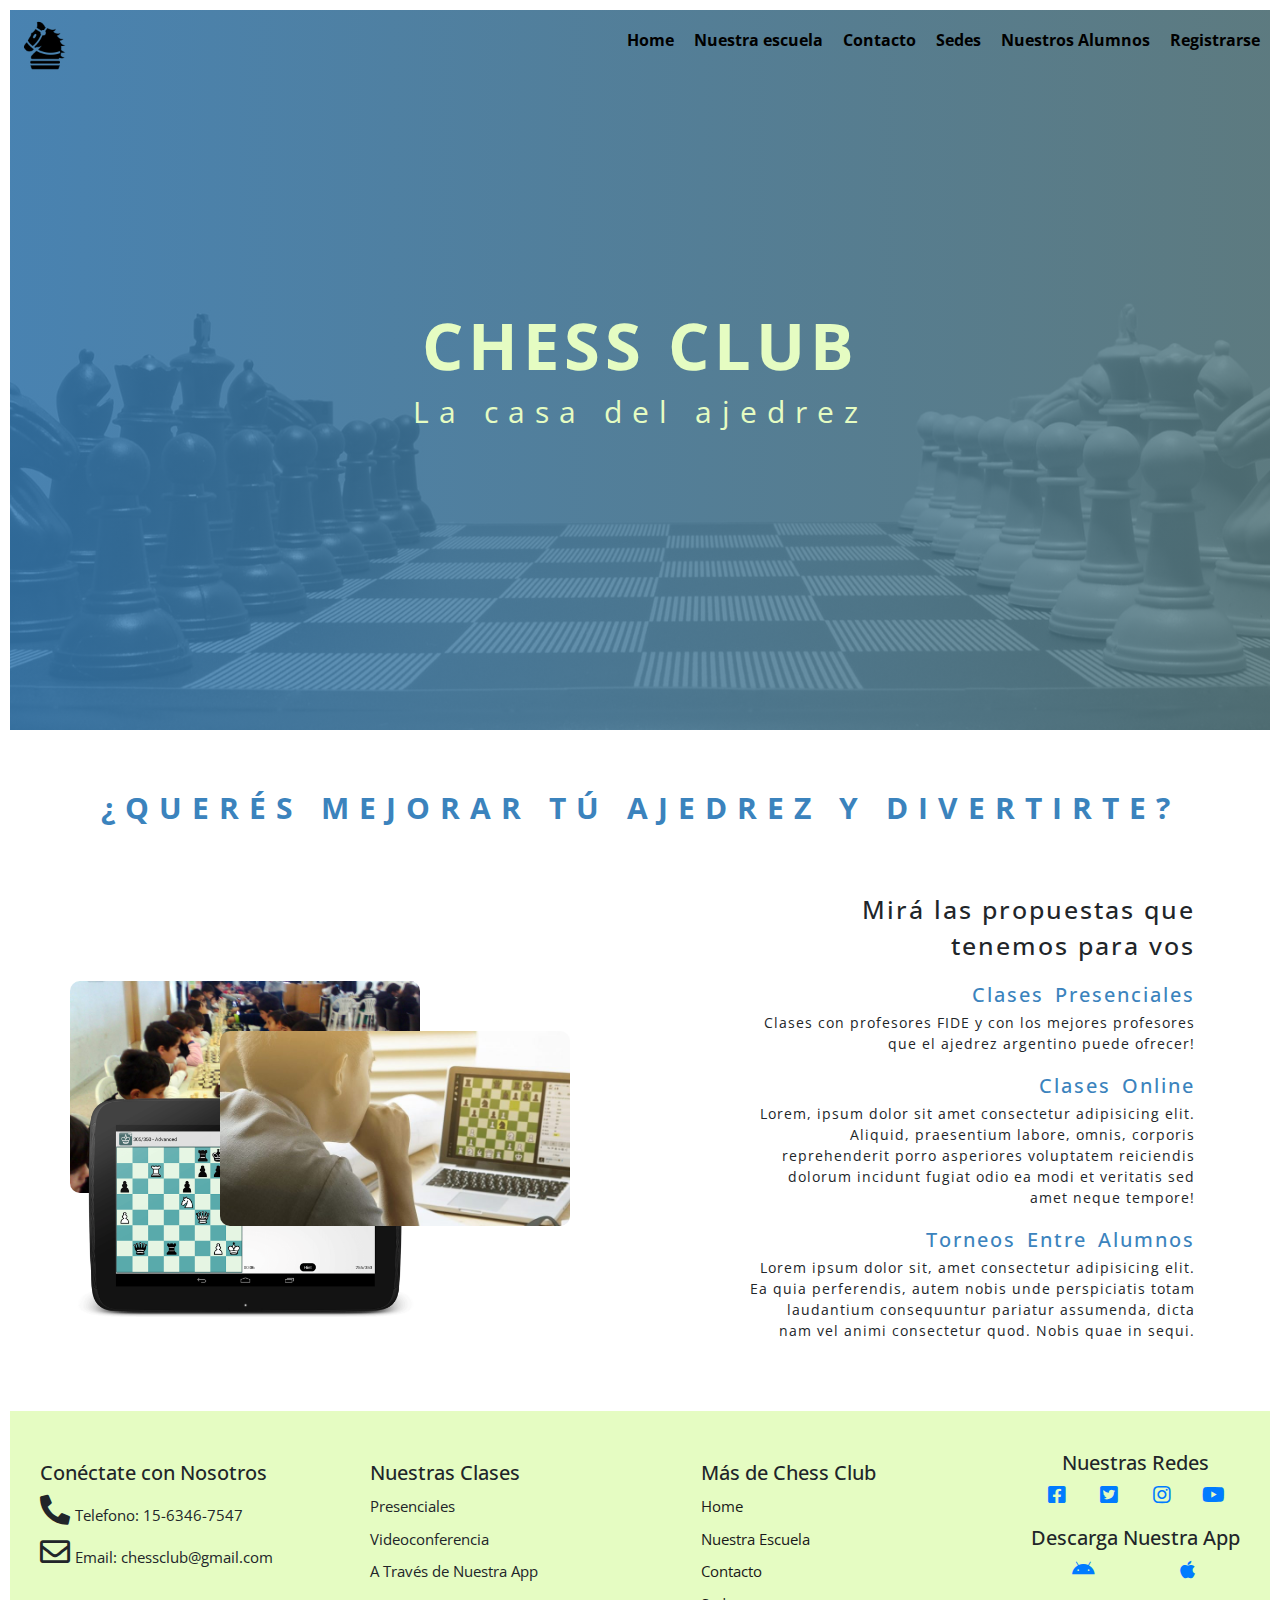
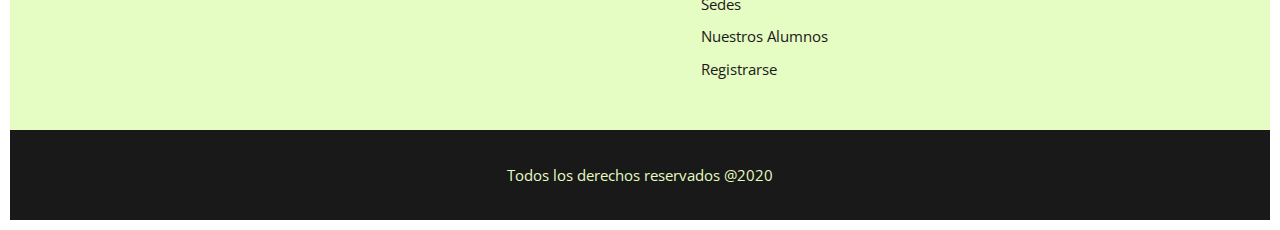
==== index.html @ 25981fa6 "first commit" ====
<!DOCTYPE html>
<html lang="en">

<head>
    <meta charset="UTF-8">
    <meta name="viewport" content="width=device-width, initial-scale=1.0">
    <link rel="stylesheet" href="css/fontawesome-free-5.14.0-web/css/all.css">
    <link rel="stylesheet" href="css/fontawesome-free-5.14.0-web/css/fontawesome.css">
    <link rel="stylesheet" href="css/fontawesome-free-5.14.0-web/css/regular.css">
    <link rel="stylesheet" href="css/fontawesome-free-5.14.0-web/css/solid.css">
    <link rel="stylesheet" href="https://stackpath.bootstrapcdn.com/bootstrap/4.5.2/css/bootstrap.min.css" integrity="sha384-JcKb8q3iqJ61gNV9KGb8thSsNjpSL0n8PARn9HuZOnIxN0hoP+VmmDGMN5t9UJ0Z" crossorigin="anonymous">
    <link rel="icon" href="img/favicon.png">
    <link rel="stylesheet" href="css/shared.css">
    <link rel="stylesheet" href="css/main.css">
    <title>Chess club</title>
</head>

<body>

    <header class="main-header">
        <div class="main-nav">
            <a href="index.html" class="main-header__link">
                <img src="img/logo.png" alt="Logo" class="main-header__logo">
            </a>
            <nav class="main-header__nav">
                <ul class="main-nav__items nav__items">
                    <li class="main-nav__item nav__item">
                        <a cla href="#" class="main-nav__link nav__link">Home</a>
                    </li>
                    <li class="main-nav__item nav__item">
                        <a cla href="about.html" class="main-nav__link nav__link">Nuestra escuela</a>
                    </li>
                    <li class="main-nav__item nav__item">
                        <a cla href="contact.html" class="main-nav__link nav__link">Contacto</a>
                    </li>
                    <li class="main-nav__item nav__item">
                        <a cla href="sedes.html" class="main-nav__link nav__link">Sedes</a>
                    </li>
                    <li class="main-nav__item nav__item">
                        <a cla href="alumnos.html" class="main-nav__link nav__link">Nuestros Alumnos</a>
                    </li>
                    <li class="main-nav__item nav__item">
                        <a cla href="register.html" class="main-nav__link nav__link">Registrarse</a>
                    </li>
                </ul>
            </nav>
        </div>
        <div class="header__text-box">
            <h1 class="main-title">Chess Club</h1>
            <span class="sub-title">La casa del ajedrez</span>
        </div>
    </header>

    <main>
        <section class="section-about">
            <h2 class="subtitle">¿Querés mejorar tú ajedrez y divertirte?</h2>
            <div class="container">
                <div class="row">
                    <div class="col-md-7 about__images">
                        <img src="img/chicos.jpg" class="about__image about__image--1" alt="Chicos Jugando">
                        <img src="img/tablet2.png" class="about__image about__image--2" alt="Tablet">
                        <img src="img/notebbok.jpg" class="about__image about__image--3" alt="Chicos Jugando">
                    </div>
                    <div class="col-md-5 about__description">
                        <h3 class="description__title">Mirá las propuestas que tenemos para vos</h3>
                        <h4 class="clase__title">Clases Presenciales</h4>
                        <p class="clase__description">Clases con profesores FIDE y con los mejores profesores que el ajedrez argentino puede ofrecer!</p>
                        <h4 class="clase__title">Clases Online</h4>
                        <p class="clase__description">Lorem, ipsum dolor sit amet consectetur adipisicing elit. Aliquid, praesentium labore, omnis, corporis reprehenderit porro asperiores voluptatem reiciendis dolorum incidunt fugiat odio ea modi et veritatis sed amet neque tempore!</p>
                        <h4 class="clase__title">Torneos entre Alumnos</h4>
                        <p class="clase__description">Lorem ipsum dolor sit, amet consectetur adipisicing elit. Ea quia perferendis, autem nobis unde perspiciatis totam laudantium consequuntur pariatur assumenda, dicta nam vel animi consectetur quod. Nobis quae in sequi.</p>
                    </div>
                </div>
            </div>
        </section>        
                 
        <section class="contact">
            <nav class="contact-list">
                <ul class="contact__items">
                    <li class="contact__item">
                        <h3 class="contact__title contact__title">
                            Conéctate con Nosotros
                        </h3>
                    </li>
                    <li class="contact__item">
                        <i class="fas fa-phone-alt fa-2x"></i>
                        <span class="contact__number">Telefono: 15-6346-7547</span>
                    </li>
                    <li class="contact__item">
                        <i class="far fa-envelope fa-2x"></i>
                        <span class="contact__email">Email: chessclub@gmail.com</span>
                    </li>
                </ul>
            </nav>
        
            <nav class="recursos">
                <ul class="recursos__items">
                    <li class="recursos__item">
                        <h3 class="contact__title recursos__title">
                            Nuestras Clases
                        </h3>
                    </li>
                    <li class="recursos__item">
                        <span class="recursos">Presenciales</span>
                    </li>
                    <li class="recursos__item">
                        <span class="recursos">Videoconferencia</span>
                    </li>
                    <li class="recursos__item">
                        <span class="recursos">A Través de Nuestra App</span>
                    </li>
                </ul>
            </nav>
        
            <nav class="subnavbar">
                <ul class="contact__items">
                    <li class="contact__item">
                        <h3 class="contact__title contact__title">Más de Chess Club</h3>
                    </li>
                    <li class="contact__item">
                        <a href="#">Home</a>
                    </li>
                    <li class="contact__item">
                        <a href="about.html">Nuestra Escuela</a>
                    </li>
                    <li class="contact__item">
                        <a href="contact.html">Contacto</a>
                    </li>
                    <li class="contact__item">
                        <a href="sedes.html">Sedes</a>
                    </li>
                    <li class="contact__item">
                        <a href="alumnos.html">Nuestros Alumnos</a>
                    </li>
                    <li class="contact__item contact__item--cta">
                        <a href="register.html">Registrarse</a>
                    </li>
                </ul>
            </nav>
        
            <nav class="social-media">
                <h3 class="contact__title social-media__title">Nuestras Redes</h3>
                <ul class="social-media__items">
                    <li class="social-media__item"><a href="https://www.facebook.com"><i class="fab fa-facebook-square fa-2x"></i></a></li>
                    <li class="social-media__item"><a href="https://www.twitter.com"><i class="fab fa-twitter-square fa-2x"></i></a></li>
                    <li class="social-media__item"><a href="https://www.instagram.com"><i class="fab fa-instagram fa-2x"></i></a></li>
                    <li class="social-media__item"><a href="https://www.youtube.com"><i class="fab fa-youtube fa-2x"></i></a>
                    </li>
                </ul>
                <h3 class="contact__title contact-app__title">
                    Descarga Nuestra App
                </h3>
                <ul class="social-media__items">
                    <li class="social-media__item"><a href="#"><i class="fab fa-android fa-2x"></i></a></li>
                    <li class="social-media__item"><a href="#"><i class="fab fa-apple fa-2x"></i></a></li>
                </ul>
            </nav>
        </section>
    </main>

    <footer id="footer">
        <p class="footer__copyright">Todos los derechos reservados @2020</p>
    </footer>



    <script src="https://code.jquery.com/jquery-3.5.1.slim.min.js"
        integrity="sha384-DfXdz2htPH0lsSSs5nCTpuj/zy4C+OGpamoFVy38MVBnE+IbbVYUew+OrCXaRkfj" crossorigin="anonymous"></script>
    <script src="https://cdn.jsdelivr.net/npm/popper.js@1.16.1/dist/umd/popper.min.js"
        integrity="sha384-9/reFTGAW83EW2RDu2S0VKaIzap3H66lZH81PoYlFhbGU+6BZp6G7niu735Sk7lN" crossorigin="anonymous"></script>
    <script src="https://stackpath.bootstrapcdn.com/bootstrap/4.5.2/js/bootstrap.min.js"
        integrity="sha384-B4gt1jrGC7Jh4AgTPSdUtOBvfO8shuf57BaghqFfPlYxofvL8/KUEfYiJOMMV+rV" crossorigin="anonymous"></script>
</body>

</html>
---- css/fontawesome-free-5.14.0-web/css/regular.css ----
/*!
 * Font Awesome Free 5.14.0 by @fontawesome - https://fontawesome.com
 * License - https://fontawesome.com/license/free (Icons: CC BY 4.0, Fonts: SIL OFL 1.1, Code: MIT License)
 */
@font-face {
  font-family: 'Font Awesome 5 Free';
  font-style: normal;
  font-weight: 400;
  font-display: block;
  src: url("../webfonts/fa-regular-400.eot");
  src: url("../webfonts/fa-regular-400.eot?#iefix") format("embedded-opentype"), url("../webfonts/fa-regular-400.woff2") format("woff2"), url("../webfonts/fa-regular-400.woff") format("woff"), url("../webfonts/fa-regular-400.ttf") format("truetype"), url("../webfonts/fa-regular-400.svg#fontawesome") format("svg"); }

.far {
  font-family: 'Font Awesome 5 Free';
  font-weight: 400; }
---- css/fontawesome-free-5.14.0-web/css/solid.css ----
/*!
 * Font Awesome Free 5.14.0 by @fontawesome - https://fontawesome.com
 * License - https://fontawesome.com/license/free (Icons: CC BY 4.0, Fonts: SIL OFL 1.1, Code: MIT License)
 */
@font-face {
  font-family: 'Font Awesome 5 Free';
  font-style: normal;
  font-weight: 900;
  font-display: block;
  src: url("../webfonts/fa-solid-900.eot");
  src: url("../webfonts/fa-solid-900.eot?#iefix") format("embedded-opentype"), url("../webfonts/fa-solid-900.woff2") format("woff2"), url("../webfonts/fa-solid-900.woff") format("woff"), url("../webfonts/fa-solid-900.ttf") format("truetype"), url("../webfonts/fa-solid-900.svg#fontawesome") format("svg"); }

.fa,
.fas {
  font-family: 'Font Awesome 5 Free';
  font-weight: 900; }
---- css/shared.css ----
@import url('https://fonts.googleapis.com/css2?family=Open+Sans:wght@300;400;700&display=swap');

:root {
    --main-black: #191919;
    --main-blue-light: #547980 ;
    --main-blue-dark: #3B83BD ;
    --main-cyan: #45ADA8;
    --main-green: #9DE0AD;
    --main-white: #E5FCC2;
    --main-red: #EC2049;
}


* {
    box-sizing: border-box;
    margin: 0;
    padding: 0;
}

html {
    font-size: 62.5%;
}

main {
 
}

body {
    padding: 1rem;
    text-align: center;
    font-family: 'Open Sans', sans-serif;

    min-height: 100vh;
}

.header {
    width: 100%;
    height: 7rem;
    position: fixed;
    top: 0;
    left: 0;
    display: flex;
    justify-content: space-between;
    align-items: center;
    background-color: var(--main-blue-dark);
    z-index: 100;
}

/*LOGO*/

.header__link {
}

.header__logo    {
    flex: 0 0 5%; /*Ancho del logo*/
    height: 5rem;
    margin-left: 2rem;
}


/*NAVBAR*/

.header-nav {
    align-self: stretch;
    
    display: flex;
}

.nav__items {
    display: flex;
    list-style: none;
    align-self: stretch;
    
}

.nav__item {
    margin: 0 1rem;
    align-self: center;
}


.nav__link {
    font-size: 1.6rem;
    font-weight: 700;
    text-decoration: none;
    color: black;
    cursor: pointer;
}

.nav__link:hover {
    color: #fff;
    text-decoration: none;
}

.nav__item--cta {
    padding: 1rem;
    border-radius: 10px;
    color: #fff;
    background-color: #EC2049;
    animation: accion 600ms 3s 8;
}

.nav__item--cta a {
    font-weight: 700;
    color: #fff;
}

@keyframes accion {
    0% {
        transform: rotateZ(0);
    }

    50% {
        transform: rotateZ(-10deg);
    }

    100% {
        transform: rotateZ(10deg);
    }
}


/* Main Content */

.main-title {
    text-align: center;
    font-size: 4rem;
    letter-spacing: .5rem;
    color: var(--main-blue-dark);
    text-transform: uppercase;
}

.subtitle {
    font-size: 3rem;
    letter-spacing: 1rem;
    text-transform: uppercase;
    font-weight: 700;
    color: var(--main-blue-dark);    
}


/* Section Information */
.contact {
    padding: 4rem 3rem;
    width: 100%;
    background-color: var(--main-white);
    display: flex;
    justify-content: space-between;
    align-items: flex-start;
}

.contact__title {
    font-size: 2rem;
    color: var(--main-blue);
}


.contact-list,
.recursos,
.subnavbar {
    text-align: left;
    flex: 0 0 25%;
}

.contact__number,
.contact__email {
    margin-left: .1rem;
}

.contact__items,
.recursos__items,
.contact__items {
    padding: 0;
}

.contact__item,
.recursos__item,
.contact__item {
    font-size: 1.5rem;
    list-style: none;
    margin: 1rem 0;
}

/* Footer navbar */

.contact-nav {
}


.contact__items {
 
}

.contact__item {
 
}

.contact__item a {
    text-decoration: none;
    color: var(--main-black);
}

/* REDES SOCIALES */

.social-media {
    display: inline-block;
}

.social-media__items {
    display: flex;
    justify-content: space-between;
    margin-top: 1rem;
    list-style: none;
    padding: 0;
}

.social-media__item {
    display: block;
    width: 100%;
    color: var(--main-blue);
    margin: 0 1rem;
}

.social-media__item a i {
    color: var(--main-blue);
}

.contact-app__title {
    margin-top: 2rem;
}





/*FOOTER*/
#footer {
    height: 10vh;
    background-color: var(--main-black);
    position: relative;
}

.footer__copyright {
    font-size: 1.5rem;
    position: absolute;
    top: 50%;
    left: 50%;
    transform: translate(-50%, -50%);
    color: #E5FCC2;
}
---- css/main.css ----
.main-header {
    background-image: linear-gradient(to left, rgba(84, 121, 128, .8), rgba(59, 131, 189, .8)), url("../img/banner.jpg");
    background-position: center;
    background-size: cover;
    height: 80vh;
    position: relative;
}

.main-nav {
    height: 7rem;

    display: flex;
    justify-content: space-between;
    align-items: center;
}


.main-header__logo {
    height: 5rem;
    margin-left: 1rem;
}


/* Menú */
.main-header__nav {
}


/* Título */

.header__text-box {
    width: 80%;

    /*Centro el div del título*/
    display: inline-block;
    position: absolute;
    top: 50%;
    left: 50%;
    transform: translate(-50%, -50%);    
}

.main-title {
    font-size: 6.5rem;
    letter-spacing: .5rem;
    font-weight: 700;
    text-transform: uppercase;
    color: #E5FCC2;
    
}

.sub-title {
    font-size: 3rem;
    letter-spacing: 1rem;
    color: #E5FCC2;
}


/* SECTION ABOUT */

.section-about {
    padding: 6rem 0;
    background-color: #fff;
}


.about__images {
    margin-top: 15rem;
}

.about__description {
    position: relative;
    margin-top: 5rem;
}

.about__image {
    display: block;
    position: absolute;
    
    max-width: 45rem;
    width: 35rem;
    border-radius: 1rem;
}

.about__image--1 {
    left: 0;
    top: 0;
}

.about__image--2 {
    left: 0rem;
    top: 10rem;
}

.about__image--3 {
    left: 15rem;
    top: 5rem;
}


.about__description {
    background-color: #fff;
}

.description__title {
    margin: 1rem 0;
    text-align: right;
    font-size: 2.5rem;
    letter-spacing: .2rem;
    line-height: 3.6rem;
}

.clase__title {
    font-size: 2rem;
    text-align: right;
    margin-top: 2rem;
    text-transform: capitalize;
    word-spacing: .4rem;
    letter-spacing: .2rem;
    color: #3B83BD;
}

.clase__description {
    line-height: 1.5;
    font-size: 1.4rem;
    text-align: right;
    letter-spacing: .1rem;
}



/*Media Query*/

@media only screen and (max-width: 768px) {

    .main-header__logo {
    display: none;
    }


    /* Menú */
    .main-header__nav {
        width: 100%;
    }

    .main-nav__items {
        display: flex;
        justify-content: space-between;
    }
    
    .main-nav__item {
        flex: 1;
    }
    
    .nav__link {
        color: #fff;
        font-weight: normal;
        font-size: 1.2rem;
    }


    /* SECTION ABOUT */

    .section-about {
        margin: 5rem 0;
    }

    .about__images {
        display: none;
    }

    .about__image {
        position: static;
        
        max-width: 20rem;
    }

    .description__title {
        text-align: left;
    }

    .clase__title {
        text-align: left;
    }

    .clase__description {
        text-align: left;
    }

    .about__description {
        background-color: #fff;
    }

    /* Contact */
    .contact {
        margin: 0;
        flex-wrap: wrap;
        align-items: center;
        padding: 5rem;

        display: flex;
        justify-content: space-between;
    }

    .contact-list {
        flex: 0 0 40%;
    }
    
    .recursos {
        flex: 0 0 40%;
    }
    
    .subnavbar {
        flex: 0 0 40%;
        
    }
    
    .social-media {
        flex: 1;
    }
    
}

@media only screen and (max-width: 480px) {

    .header__text-box {
        margin-top: 7rem;
    }
    
    .main-nav__items {
        position: absolute;
        top: 0;
        width: 100%;
        display: flex;
        flex-direction: column;
    }

    .main-nav__item {
        width: 100%;
        padding: .3rem;
        background-color: black;
    }

    .main-nav__item a {
        color: #fff;
    }

    .contact {
        display: flex;
        flex-direction: column;
        text-align: center;
    }

    .contact > * {
        text-align: center;
        margin-bottom: 2rem;
    }

    #footer {
        width: 100%;
    }
    
}
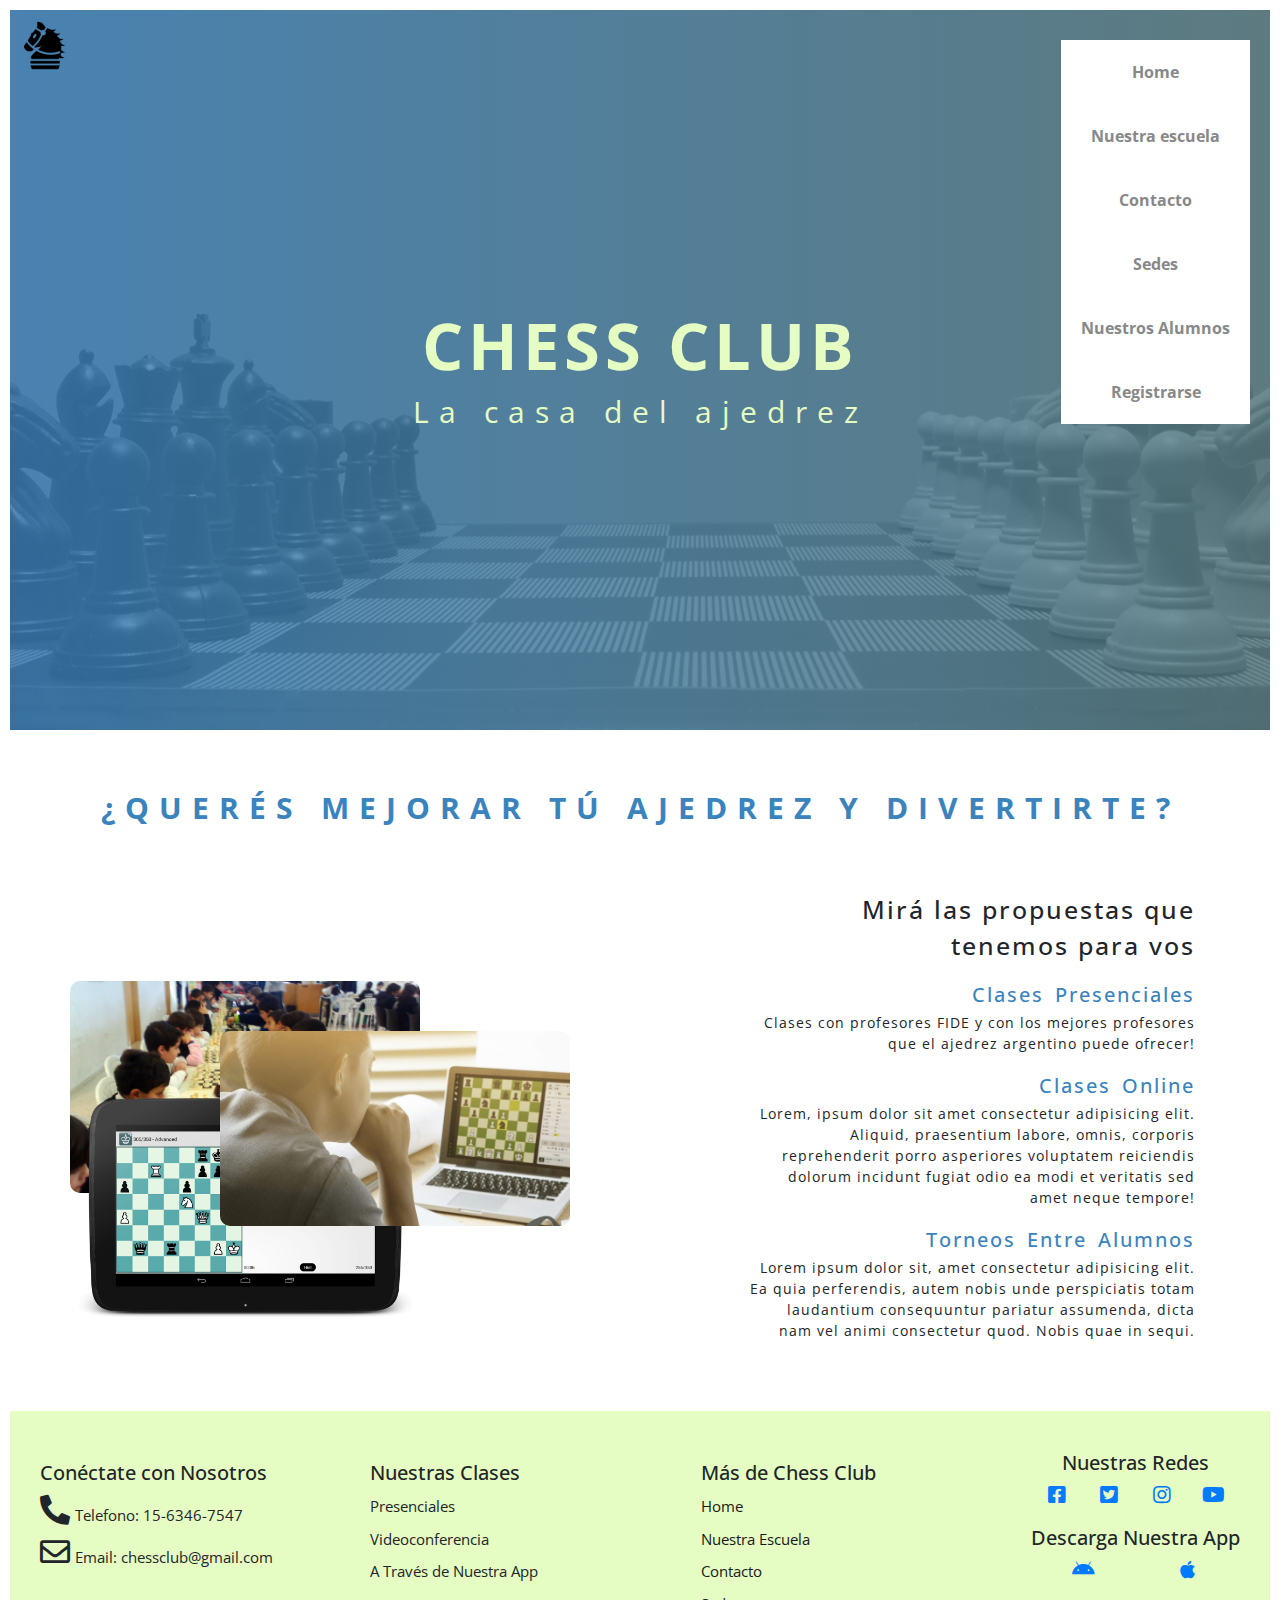
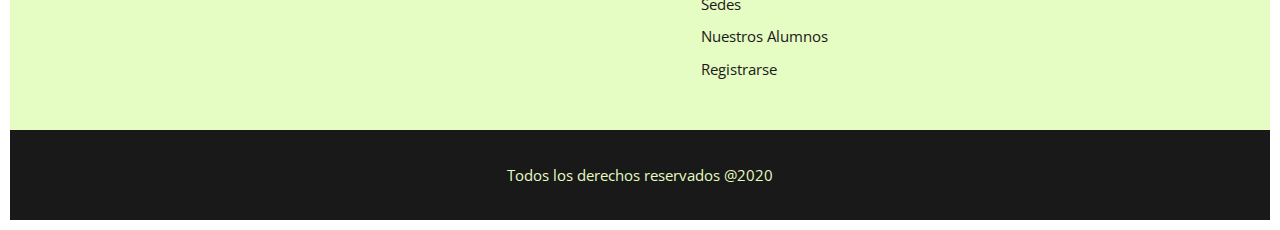
==== commit 7543d2f3: "Adding the hamburguer icon" ====
--- a/index.html
+++ b/index.html
@@ -22,25 +22,28 @@
             <a href="index.html" class="main-header__link">
                 <img src="img/logo.png" alt="Logo" class="main-header__logo">
             </a>
-            <nav class="main-header__nav">
-                <ul class="main-nav__items nav__items">
-                    <li class="main-nav__item nav__item">
-                        <a cla href="#" class="main-nav__link nav__link">Home</a>
+            <div class="main-header__nav-icon icon display">
+                <img src="img/menu.svg" alt="Menu">
+            </div>
+            <nav class="main-header__nav ">
+                <ul class="main-nav__items">
+                    <li class="main-nav__item">
+                        <a cla href="#" class="main-nav__link">Home</a>
                     </li>
-                    <li class="main-nav__item nav__item">
-                        <a cla href="about.html" class="main-nav__link nav__link">Nuestra escuela</a>
+                    <li class="main-nav__item">
+                        <a cla href="about.html" class="main-nav__link">Nuestra escuela</a>
                     </li>
-                    <li class="main-nav__item nav__item">
-                        <a cla href="contact.html" class="main-nav__link nav__link">Contacto</a>
+                    <li class="main-nav__item">
+                        <a cla href="contact.html" class="main-nav__link">Contacto</a>
                     </li>
-                    <li class="main-nav__item nav__item">
-                        <a cla href="sedes.html" class="main-nav__link nav__link">Sedes</a>
+                    <li class="main-nav__item">
+                        <a cla href="sedes.html" class="main-nav__link">Sedes</a>
                     </li>
-                    <li class="main-nav__item nav__item">
-                        <a cla href="alumnos.html" class="main-nav__link nav__link">Nuestros Alumnos</a>
+                    <li class="main-nav__item">
+                        <a cla href="alumnos.html" class="main-nav__link">Nuestros Alumnos</a>
                     </li>
-                    <li class="main-nav__item nav__item">
-                        <a cla href="register.html" class="main-nav__link nav__link">Registrarse</a>
+                    <li class="main-nav__item">
+                        <a cla href="register.html" class="main-nav__link">Registrarse</a>
                     </li>
                 </ul>
             </nav>
@@ -159,7 +162,7 @@
     </main>
 
     <footer id="footer">
-        <p class="footer__copyright">Todos los derechos reservados @2020</p>
+        
     </footer>
 
 
@@ -170,6 +173,7 @@
         integrity="sha384-9/reFTGAW83EW2RDu2S0VKaIzap3H66lZH81PoYlFhbGU+6BZp6G7niu735Sk7lN" crossorigin="anonymous"></script>
     <script src="https://stackpath.bootstrapcdn.com/bootstrap/4.5.2/js/bootstrap.min.js"
         integrity="sha384-B4gt1jrGC7Jh4AgTPSdUtOBvfO8shuf57BaghqFfPlYxofvL8/KUEfYiJOMMV+rV" crossorigin="anonymous"></script>
+    <script src="js/main.js"></script>
 </body>
 
 </html>--- a/css/main.css
+++ b/css/main.css
@@ -1,3 +1,16 @@
+:root {
+    --main-black: #191919;
+    --main-blue-light: #547980;
+    --main-blue-dark: #3B83BD;
+    --main-cyan: #45ADA8;
+    
+    --main-gray-light: #888888;
+    
+    --main-green: #9DE0AD;
+    --main-white: #E5FCC2;
+    --main-red: #EC2049;
+}
+
 .main-header {
     background-image: linear-gradient(to left, rgba(84, 121, 128, .8), rgba(59, 131, 189, .8)), url("../img/banner.jpg");
     background-position: center;
@@ -12,17 +25,85 @@
     display: flex;
     justify-content: space-between;
     align-items: center;
-}
-
+
+    position: relative;
+}
 
 .main-header__logo {
     height: 5rem;
     margin-left: 1rem;
 }
 
-
 /* Menú */
-.main-header__nav {
+
+.main-header__nav-icon {
+    margin-right: 3rem;
+    border-radius: 50%;
+    width: 6rem;
+    height: 6rem;
+    min-width: 4rem;
+    min-height: 4rem;
+    background-color: rgb(255, 255, 255, 0.9);
+    cursor: pointer;
+}
+
+.main-header__nav-icon img {
+    display: inline-block;
+    position: relative;
+    top: 1.5rem;
+    min-width: 1.5rem;
+    width: 3rem;
+}
+
+.main-header__nav { 
+    display: block;
+    height: 80vh;
+    position: absolute;
+    top: 3rem;
+    right: 2rem;
+
+    z-index: 100;
+}
+
+/* Menu list */
+
+.main-nav__items {
+    display: flex;
+    list-style: none;
+    flex-direction: column;
+    background-color: #fff;    
+}
+
+
+.main-nav__item {
+    padding: 2rem;
+    display: block;
+    font-size: 1.6rem;
+    font-weight: 700;
+    text-decoration: none;
+    cursor: pointer;
+}
+
+.main-nav__link {
+    color: var(--main-gray-light);
+    
+}
+
+.main-nav__item:hover {
+    background-color: greenyellow;
+    text-decoration: none;
+    color: black;
+}
+
+.main-nav__link:hover {
+    text-decoration: none;
+}
+
+
+/* To event 'click'*/
+
+.display {
+    display: none;
 }
 
 
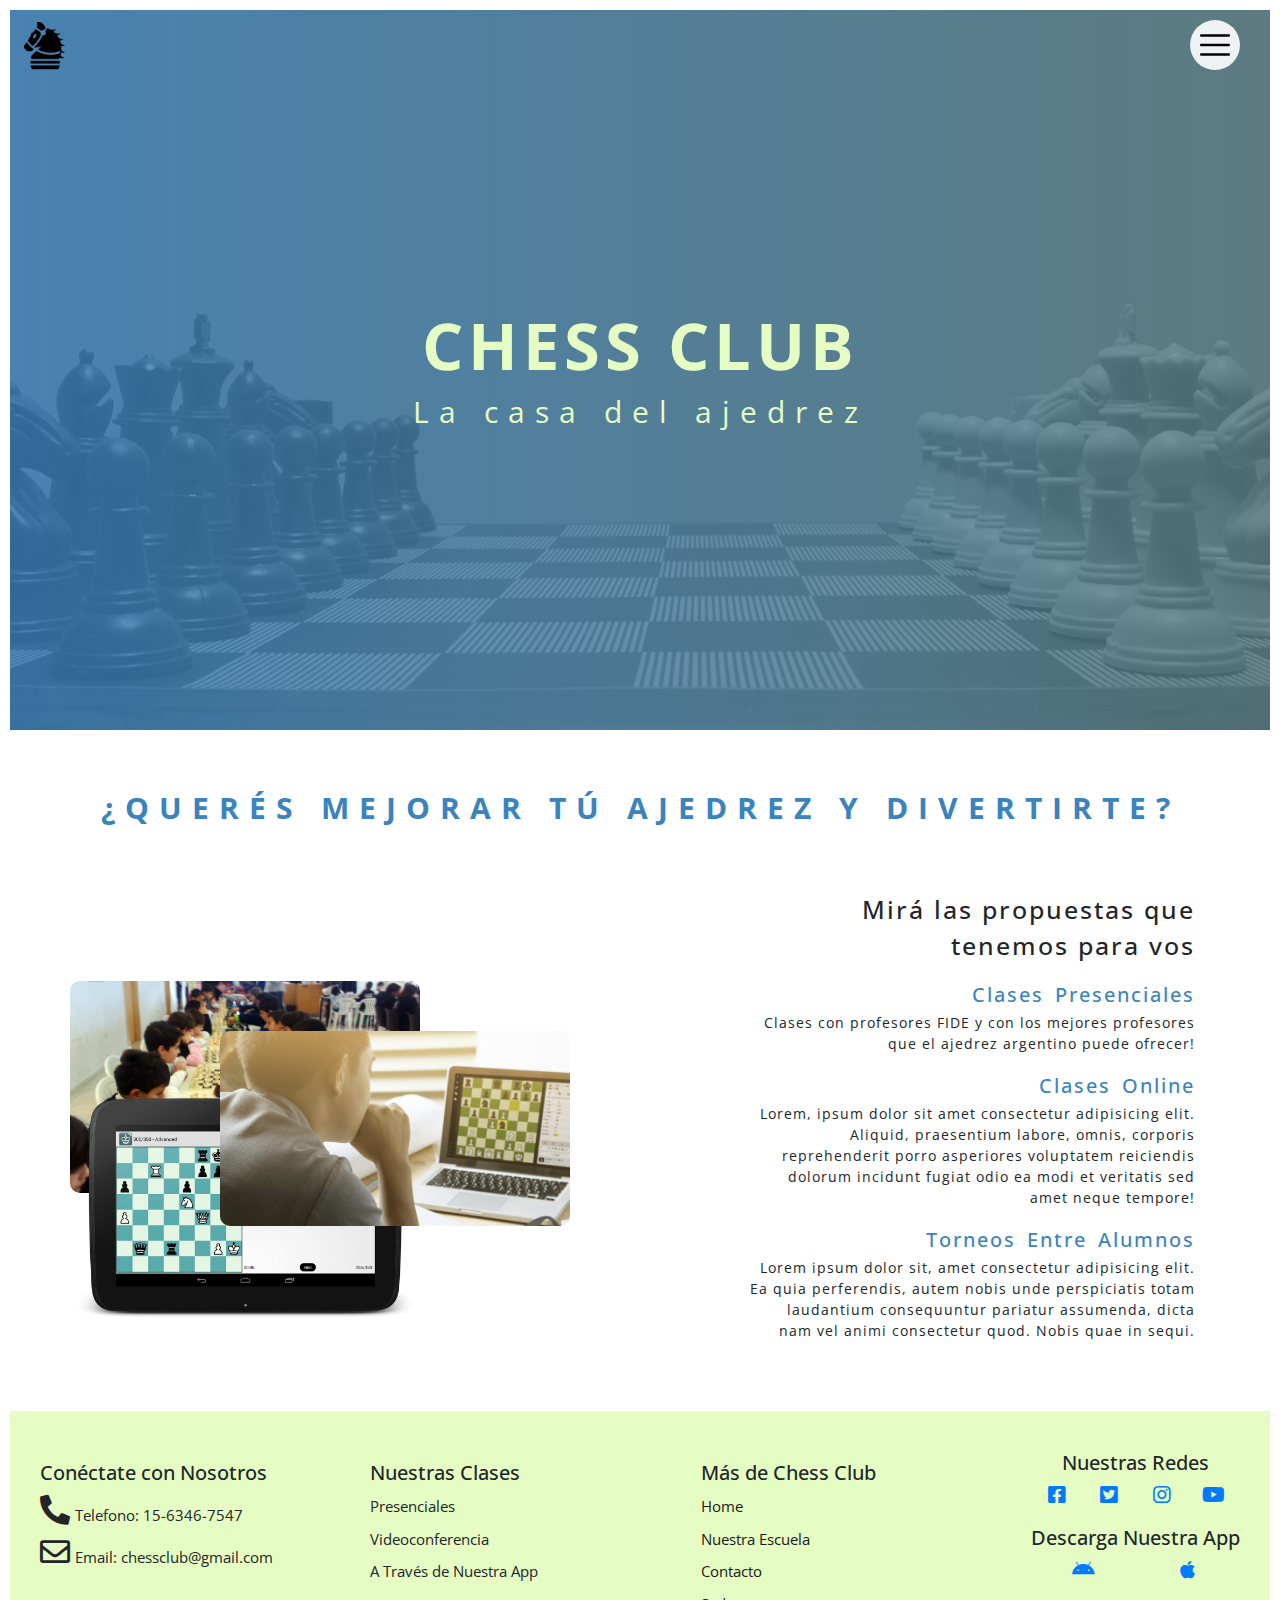
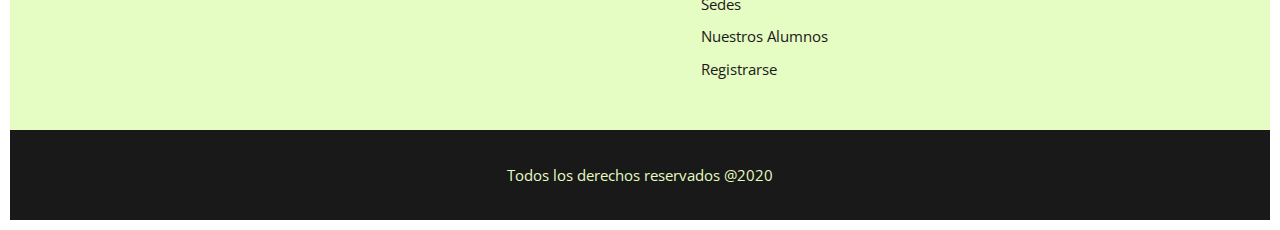
==== commit 9a1f2383: "Added funcionality of the menu button." ====
--- a/index.html
+++ b/index.html
@@ -16,34 +16,37 @@
 </head>
 
 <body>
-
+    <div class="backdrop display"></div>
     <header class="main-header">
         <div class="main-nav">
             <a href="index.html" class="main-header__link">
                 <img src="img/logo.png" alt="Logo" class="main-header__logo">
             </a>
-            <div class="main-header__nav-icon icon display">
+            <div class="main-header__nav-icon icon">
                 <img src="img/menu.svg" alt="Menu">
             </div>
-            <nav class="main-header__nav ">
+            <nav class="main-header__nav display">
                 <ul class="main-nav__items">
-                    <li class="main-nav__item">
-                        <a cla href="#" class="main-nav__link">Home</a>
+                    <li class="main-nav__name">
+                        <span class="">Chess club</span>
                     </li>
                     <li class="main-nav__item">
-                        <a cla href="about.html" class="main-nav__link">Nuestra escuela</a>
+                        <a href="#" class="main-nav__link">Home</a>
                     </li>
                     <li class="main-nav__item">
-                        <a cla href="contact.html" class="main-nav__link">Contacto</a>
+                        <a href="about.html" class="main-nav__link">Nuestra escuela</a>
                     </li>
                     <li class="main-nav__item">
-                        <a cla href="sedes.html" class="main-nav__link">Sedes</a>
+                        <a href="contact.html" class="main-nav__link">Contacto</a>
                     </li>
                     <li class="main-nav__item">
-                        <a cla href="alumnos.html" class="main-nav__link">Nuestros Alumnos</a>
+                        <a href="sedes.html" class="main-nav__link">Sedes</a>
                     </li>
                     <li class="main-nav__item">
-                        <a cla href="register.html" class="main-nav__link">Registrarse</a>
+                        <a href="alumnos.html" class="main-nav__link">Nuestros Alumnos</a>
+                    </li>
+                    <li class="main-nav__item">
+                        <a href="register.html" class="main-nav__link">Registrarse</a>
                     </li>
                 </ul>
             </nav>
--- a/css/shared.css
+++ b/css/shared.css
@@ -1,4 +1,5 @@
 @import url('https://fonts.googleapis.com/css2?family=Open+Sans:wght@300;400;700&display=swap');
+@import url('https://fonts.googleapis.com/css2?family=Libre+Baskerville:ital@1&display=swap');
 
 :root {
     --main-black: #191919;
--- a/css/main.css
+++ b/css/main.css
@@ -4,7 +4,8 @@
     --main-blue-dark: #3B83BD;
     --main-cyan: #45ADA8;
     
-    --main-gray-light: #888888;
+    --main-gray-dark: #333;
+    --main-gray-light: #888;
     
     --main-green: #9DE0AD;
     --main-white: #E5FCC2;
@@ -39,8 +40,8 @@
 .main-header__nav-icon {
     margin-right: 3rem;
     border-radius: 50%;
-    width: 6rem;
-    height: 6rem;
+    width: 5rem;
+    height: 5rem;
     min-width: 4rem;
     min-height: 4rem;
     background-color: rgb(255, 255, 255, 0.9);
@@ -50,19 +51,18 @@
 .main-header__nav-icon img {
     display: inline-block;
     position: relative;
-    top: 1.5rem;
+    top: 1rem;
     min-width: 1.5rem;
     width: 3rem;
 }
 
 .main-header__nav { 
-    display: block;
     height: 80vh;
     position: absolute;
-    top: 3rem;
-    right: 2rem;
-
+    top: 0;
+    right: 0;
     z-index: 100;
+    
 }
 
 /* Menu list */
@@ -71,13 +71,35 @@
     display: flex;
     list-style: none;
     flex-direction: column;
+    width: 30rem;
     background-color: #fff;    
 }
 
 
+.main-nav__name {
+    display: inline-block;
+    width: 100%;
+    height: 7rem;
+    font-size: 2rem;
+    font-weight: 700;
+    background: rgba(0,0,0,.9);
+    font-family: 'Libre Baskerville', serif;
+}
+
+.main-nav__name span {
+    color: var(--main-gray-dark);
+    display: inline-block;
+    color: white;
+    width: 100%;
+    height: 100%;
+    line-height: 7rem; /* Center text vertically */
+}
+
 .main-nav__item {
-    padding: 2rem;
-    display: block;
+
+    display: inline-block;
+    width: 100%;
+    height: 7rem;
     font-size: 1.6rem;
     font-weight: 700;
     text-decoration: none;
@@ -85,30 +107,31 @@
 }
 
 .main-nav__link {
-    color: var(--main-gray-light);
-    
+    color: var(--main-gray-dark);
+    display: inline-block;
+    width: 100%;
+    height: 100%;
+    line-height: 7rem; /* Center text vertically */
 }
 
 .main-nav__item:hover {
-    background-color: greenyellow;
+    background-color: rgba(136, 136, 136, .3);
+    text-decoration: none;
+}
+
+.main-nav__link:hover {
     text-decoration: none;
     color: black;
 }
 
-.main-nav__link:hover {
-    text-decoration: none;
-}
-
 
 /* To event 'click'*/
-
 .display {
     display: none;
 }
 
 
 /* Título */
-
 .header__text-box {
     width: 80%;
 
@@ -209,14 +232,9 @@
 
 
 
-/*Media Query*/
+/*Media Query - Tablet - Home Page*/
 
 @media only screen and (max-width: 768px) {
-
-    .main-header__logo {
-    display: none;
-    }
-
 
     /* Menú */
     .main-header__nav {
@@ -238,7 +256,6 @@
         font-size: 1.2rem;
     }
 
-
     /* SECTION ABOUT */
 
     .section-about {
@@ -270,18 +287,18 @@
     .about__description {
         background-color: #fff;
     }
-
+    
     /* Contact */
     .contact {
         margin: 0;
         flex-wrap: wrap;
         align-items: center;
         padding: 5rem;
-
+        
         display: flex;
         justify-content: space-between;
     }
-
+    
     .contact-list {
         flex: 0 0 40%;
     }
@@ -301,8 +318,20 @@
     
 }
 
+/* Backdrop */
+
+.backdrop {
+    position: fixed;
+    z-index: 150;
+    top: 0;
+    left: 0;
+    width: 100vw;
+    height: 100vh;
+    z-index: 100;
+    background: rgba(0,0,0,.5);
+}
+
 @media only screen and (max-width: 480px) {
-
     .header__text-box {
         margin-top: 7rem;
     }
@@ -340,4 +369,4 @@
         width: 100%;
     }
     
-}+}
